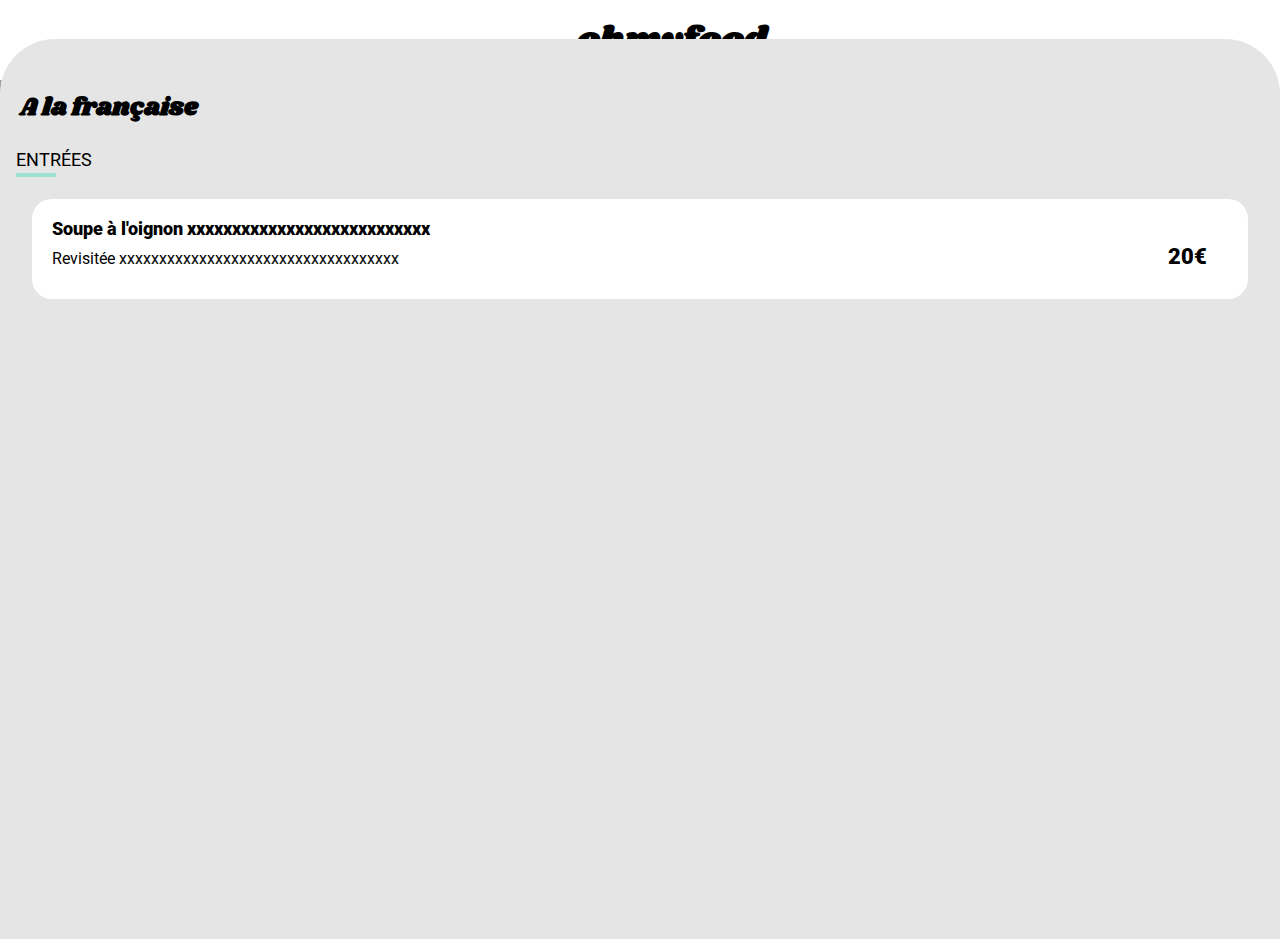
==== a-la-francaise.html @ e5d6b462 "plat ajout ... (ellipsis)" ====
<!DOCTYPE html>
<html lang="fr">
    <head>
        <title>OhMyFood</title>
        <meta charset="utf-8">
            
        <!-- Fenêtre virtuelle est un moyen d'améliorer l'aspect des sites non optimisés pour les mobiles sur les appareils à écran étroit-->
        <meta name="viewport" content="width=device-width, initial-scale=1.0">
        
        <!--Intégration de normalize.css pour une meilleure compatibilité des moteurs de recherche -->
        <link rel="stylesheet" type="text/css" href="sources/normalize.css">   
        
        <!--Pré-télechargement de la police d'écriture "Roboto" et "Shrikhand"avec fonts.google-->
        <link rel="preconnect" href="https://fonts.googleapis.com">
        <link rel="preconnect" href="https://fonts.gstatic.com" crossorigin>
        <link href="https://fonts.googleapis.com/css2?family=Roboto:wght@100;300;400;500;700;900&family=Shrikhand&display=swap" rel="stylesheet">
            
        <!--Intégration de la mise en forme de la page avec style.css-->
        <link rel="stylesheet" type="text/css" href="sources/style.css">
        
        <!--Pour mettre l'icone dans l'onglet-->
        <link rel="icon" href="images\logo\ohmyfood@2x.svg" type="image/png"> 
    </head>
    <body>
        <header class="header__en-tete">
            <a href="index.html"><i class="fa-solid fa-arrow-left header__en-tete__icone"></i></a>
            <h1 class="header__en-tete__logo">ohmyfood</h1>
        </header>
        <img src="images\restaurants\toa-heftiba-DQKerTsQwi0-unsplash.jpg"alt="restaurant à la française"class="header__photo">
        <main class="menu">
            <section class="menu__en-tete">
                <h2 class="menu__en-tete__titre">A la française</h2>
                <div class="menu__en-tete__icone">
                    <i class="far fa-heart fa menu__en-tete__icone__coeur"></i>
                    <i class="fa-solid fa-heart fa menu__en-tete__icone__coeur2"></i>
                </div>
            </section>
            <section class="menu__plat">
                <h3 class="menu__plat__titre">entrées</h3>
                <section class="menu__plat__entree delay--0">
                    <header class="menu__plat__entree__header">
                        <h3 class="menu__plat__entree__header__titre">Soupe à l'oignon xxxxxxxxxxxxxxxxxxxxxxxxxxx</h3>
                        <h4 class="menu__plat__entree__header__commentaire">Revisitée xxxxxxxxxxxxxxxxxxxxxxxxxxxxxxxxxxx</h4>
                    </header>
                    <div class="menu__plat__entree__prix">20€</div>
                    <div class="menu__plat__entree__confirmation">
                        <div class="menu__plat__entree__confirmation__animicone">
                            <i class="menu__plat__entree__confirmation__animicone__icone fas fa-check"></i>
                        </div>
                    </div>
                    
                </section> 
            </section>
        </main>
    <!-- Intégration des icones de la bibliotheque fontAwesome -->
    <script src="https://kit.fontawesome.com/7bbbf8beb9.js" crossorigin="anonymous"></script> 
    </body>
</html>
---- sources/style.css ----
@charset "UTF-8";
.logo {
  -webkit-animation: swing-top-fwd 4s linear;
          animation: swing-top-fwd 4s linear;
  -webkit-animation: reset_opacity 4s linear;
          animation: reset_opacity 4s linear;
  -webkit-animation-fill-mode: forwards;
          animation-fill-mode: forwards;
}
.logo__container {
  width: 60%;
  display: flex;
  position: fixed;
  left: 0;
  right: 0;
  bottom: 0;
  top: 0;
  z-index: -10;
  padding-top: 20px;
}
.logo__container__O {
  fill: #9356DC;
  -webkit-animation: swing-top-fwd 0.4s cubic-bezier(0.25, 0.46, 0.45, 0.94) both;
          animation: swing-top-fwd 0.4s cubic-bezier(0.25, 0.46, 0.45, 0.94) both;
  -webkit-animation-delay: 100ms;
          animation-delay: 100ms;
}
.logo__container__H {
  fill: #FF79DA;
  -webkit-animation: swing-top-fwd 0.4s cubic-bezier(0.25, 0.46, 0.45, 0.94) both;
          animation: swing-top-fwd 0.4s cubic-bezier(0.25, 0.46, 0.45, 0.94) both;
  -webkit-animation-delay: 400ms;
          animation-delay: 400ms;
}
.logo__container__M {
  fill: #99E2D0;
  -webkit-animation: swing-top-fwd 0.4s cubic-bezier(0.25, 0.46, 0.45, 0.94) both;
          animation: swing-top-fwd 0.4s cubic-bezier(0.25, 0.46, 0.45, 0.94) both;
  -webkit-animation-delay: 700ms;
          animation-delay: 700ms;
}
.logo__container__Y {
  fill: #9356DC;
  -webkit-animation: swing-top-fwd 0.4s cubic-bezier(0.25, 0.46, 0.45, 0.94) both;
          animation: swing-top-fwd 0.4s cubic-bezier(0.25, 0.46, 0.45, 0.94) both;
  -webkit-animation-delay: 1000ms;
          animation-delay: 1000ms;
}
.logo__container__F {
  fill: #FF79DA;
  -webkit-animation: swing-top-fwd 0.4s cubic-bezier(0.25, 0.46, 0.45, 0.94) both;
          animation: swing-top-fwd 0.4s cubic-bezier(0.25, 0.46, 0.45, 0.94) both;
  -webkit-animation-delay: 1300ms;
          animation-delay: 1300ms;
}
.logo__container__o {
  fill: #99E2D0;
  -webkit-animation: swing-top-fwd 0.4s cubic-bezier(0.25, 0.46, 0.45, 0.94) both;
          animation: swing-top-fwd 0.4s cubic-bezier(0.25, 0.46, 0.45, 0.94) both;
  -webkit-animation-delay: 1600ms;
          animation-delay: 1600ms;
}
.logo__container__0 {
  fill: #9356DC;
  -webkit-animation: swing-top-fwd 0.4s cubic-bezier(0.25, 0.46, 0.45, 0.94) both;
          animation: swing-top-fwd 0.4s cubic-bezier(0.25, 0.46, 0.45, 0.94) both;
  -webkit-animation-delay: 1900ms;
          animation-delay: 1900ms;
}
.logo__container__D {
  fill: #FF79DA;
  -webkit-animation: swing-top-fwd 0.4s cubic-bezier(0.25, 0.46, 0.45, 0.94) both;
          animation: swing-top-fwd 0.4s cubic-bezier(0.25, 0.46, 0.45, 0.94) both;
  -webkit-animation-delay: 2200ms;
          animation-delay: 2200ms;
}

.chargement {
  position: fixed;
  left: 0;
  right: 0;
  top: 0;
  bottom: 0;
  -webkit-animation: loader 3s linear;
          animation: loader 3s linear;
  -webkit-animation-fill-mode: forwards;
          animation-fill-mode: forwards;
  z-index: -10;
}
.chargement__container {
  display: flex;
  margin: auto;
  position: fixed;
  left: 0;
  right: 0;
  top: 0.5;
  bottom: 0;
  padding-bottom: 100px;
}
.chargement__container__assiette {
  width: 300px;
  height: 300px;
  border-radius: 50%;
  box-shadow: inset 0 -2px 1px rgb(72, 48, 32);
  scale: 0.8;
  background: #ab98c2;
}
.chargement__container__assiette__fond {
  margin: 15%;
  min-width: 70%;
  max-width: 70%;
  min-height: 70%;
  max-height: 70%;
  border-radius: 50%;
  box-shadow: inset 0 5px 3px rgba(0, 0, 0, 0.3), inset 0 -2px 1px rgb(255, 255, 255);
}
.chargement__container__assiette__fond__centre {
  background: #000;
  border-radius: 50%;
  position: absolute;
  left: 50%;
  top: 50%;
  transform: translate(-50%, -50%);
  width: 5%;
  height: 5%;
}
.chargement__container__assiette__fond__centre__container-fourchette {
  position: absolute;
  top: 0;
  right: 0;
  bottom: 0;
  left: 0;
  -webkit-animation: rotate 6s infinite linear;
          animation: rotate 6s infinite linear;
}
.chargement__container__assiette__fond__centre__container-fourchette__fourchette {
  position: absolute;
  scale: 0.25;
  top: -430px;
  left: -63px;
}
.chargement__container__assiette__fond__centre__container-couteau {
  position: absolute;
  top: 0;
  right: 0;
  bottom: 0;
  left: 0;
  -webkit-animation: rotate 2s infinite linear;
          animation: rotate 2s infinite linear;
}
.chargement__container__assiette__fond__centre__container-couteau__couteau {
  position: absolute;
  scale: 0.2;
  rotate: 90deg;
  top: -370px;
  left: 25px;
}

@-webkit-keyframes rotate {
  100% {
    transform: rotateZ(720deg);
  }
}

@keyframes rotate {
  100% {
    transform: rotateZ(720deg);
  }
}
@-webkit-keyframes loader {
  0% {
    scale: 0.8;
  }
  90% {
    scale: 1;
  }
  95% {
    opacity: 1.2;
  }
  100% {
    opacity: 0;
    scale: 1.5;
    visibility: hidden;
  }
}
@keyframes loader {
  0% {
    scale: 0.8;
  }
  90% {
    scale: 1;
  }
  95% {
    opacity: 1.2;
  }
  100% {
    opacity: 0;
    scale: 1.5;
    visibility: hidden;
  }
}
@-webkit-keyframes swing-top-fwd {
  0% {
    transform: rotateX(180deg);
    transform-origin: bottom;
  }
  100% {
    transform: rotateX(0);
    transform-origin: bottom;
  }
}
@keyframes swing-top-fwd {
  0% {
    transform: rotateX(180deg);
    transform-origin: bottom;
  }
  100% {
    transform: rotateX(0);
    transform-origin: bottom;
  }
}
@-webkit-keyframes reset_opacity {
  100% {
    opacity: 0;
    visibility: hidden;
  }
}
@keyframes reset_opacity {
  100% {
    opacity: 0;
    visibility: hidden;
  }
}
* {
  box-sizing: border-box;
  padding: 0;
  margin: 0 auto;
  scroll-behavior: smooth;
  max-width: 1400px;
}

h2 {
  font-size: 22px;
}

h3 {
  font-size: 18px;
}

body {
  font-family: "roboto", sans-serif;
}

.main {
  -webkit-animation: cache 5s linear;
          animation: cache 5s linear;
  display: flex;
  flex-direction: column;
}

footer {
  -webkit-animation: cache 5s linear;
          animation: cache 5s linear;
}

ul {
  list-style-type: none;
}

a {
  text-decoration: none;
  color: black;
}

@-webkit-keyframes cache {
  0% {
    opacity: 0;
  }
  60% {
    opacity: 0;
  }
  100% {
    opacity: 1;
  }
}

@keyframes cache {
  0% {
    opacity: 0;
  }
  60% {
    opacity: 0;
  }
  100% {
    opacity: 1;
  }
}
@-webkit-keyframes sortie_cache {
  0% {
    opacity: 1;
  }
  60% {
    opacity: 0;
  }
  100% {
    opacity: 0;
  }
}
@keyframes sortie_cache {
  0% {
    opacity: 1;
  }
  60% {
    opacity: 0;
  }
  100% {
    opacity: 0;
  }
}
.nav {
  -webkit-animation: cache 5s linear;
          animation: cache 5s linear;
  z-index: 10;
  min-width: 350px;
}
.nav__header {
  height: 60px;
  display: flex;
  justify-content: center;
  align-items: center;
}
.nav__header__logo {
  font-family: "Shrikhand", sans-serif;
  font-size: 30px;
  text-align: center;
}
.nav__localisation {
  width: 100%;
  box-shadow: 0px 4px 0px 0px #d3d2d2 inset;
  background: linear-gradient(#e2e2e2, #f3f3f3);
  display: flex;
  align-items: center;
  justify-content: center;
  height: 60px;
}
.nav__localisation__container {
  display: flex;
  width: 240px;
  height: 40px;
  align-items: center;
  justify-content: center;
}
.nav__localisation__container__icone {
  font-size: 18px;
  width: 50px;
  text-align: right;
}
.nav__localisation__container__input {
  white-space: nowrap;
  font-weight: 700;
  width: 80%;
  padding-left: 15px;
  font-size: 18px;
  border: none;
  background: transparent;
  padding-top: 5px;
}
.nav__localisation__container__input:focus {
  outline: none; /* enlevement de la bordure entrée input */
}
.nav__localisation__container__input::-moz-placeholder { /* police zone de recherche en noire par défault */
  font-weight: bold;
  color: black;
}
.nav__localisation__container__input:-ms-input-placeholder { /* police zone de recherche en noire par défault */
  font-weight: bold;
  color: black;
}
.nav__localisation__container__input::placeholder { /* police zone de recherche en noire par défault */
  font-weight: bold;
  color: black;
}
.nav__localisation__container__input::-moz-placeholder { /* Mozilla Firefox 19+ */
  color: #666;
  opacity: 1;
}
.nav__explo {
  flex-direction: column;
  width: 100%;
  display: flex;
  text-align: center;
  background: linear-gradient(#ffffff, #f2f1f1);
  padding-bottom: 30px;
}
.nav__explo__titre {
  font-weight: 900;
  height: 120px;
  padding-top: 20px;
  display: flex;
  justify-content: center;
  align-items: center;
}
.nav__explo__soustitre {
  height: 100px;
  font-size: 18px;
  display: flex;
  justify-content: center;
  align-items: center;
}
.nav__explo__bouton {
  height: 120px;
  width: 250px;
  display: flex;
  justify-content: center;
  align-items: center;
  cursor: pointer;
}
.nav__explo__bouton__titre {
  font-size: 18px;
  font-weight: 500;
  width: 100%;
  padding: 18px;
  border-radius: 10%/50%;
  color: white;
  background: linear-gradient(#FF79DA, #9356DC);
  box-shadow: 0px 4px 4px 2px #cfcece;
}
.nav__explo__bouton__titre:hover {
  box-shadow: 0px 2px 2px 2px #4c4c4c;
  background: linear-gradient(#f89fdf, #b48fe0);
}

.main__filtre {
  display: flex;
  flex-wrap: wrap;
  justify-content: space-between;
  margin-top: 40px;
}
@media all and (min-width: 768px) {
  .main__filtre {
    width: 90%;
  }
}
.main__filtre__titre {
  width: 100%;
  text-align: left;
  font-weight: 900;
  height: 60px;
  margin-left: 15px;
}
@media all and (min-width: 768px) {
  .main__filtre__titre {
    text-align: center;
  }
}
.main__filtre__bouton {
  display: flex;
  width: 90%;
  height: 80px;
  justify-content: center;
  align-items: center;
  border-radius: 25px;
  position: relative;
  box-shadow: 0px 4px 4px 2px #dcdbdb;
  margin-left: 25px;
  margin-bottom: 15px;
  margin-right: 5px;
}
@media all and (min-width: 768px) {
  .main__filtre__bouton {
    width: 45%;
    margin-left: 10px;
    margin-right: 10px;
  }
}
@media all and (min-width: 992px) {
  .main__filtre__bouton {
    width: 30%;
  }
}
.main__filtre__bouton__N {
  max-height: 30px;
  min-height: 30px;
  max-width: 30px;
  min-width: 30px;
  display: flex;
  justify-content: center;
  align-items: center;
  border-radius: 50%;
  background: #9356DC;
  color: white;
  position: relative;
  top: 0;
  left: -15px;
}
.main__filtre__bouton__icone {
  font-size: 25px;
  width: 20%;
  padding-left: 10px;
  color: #a2a1a1;
}
.main__filtre__bouton__titre {
  white-space: nowrap;
  width: 80%;
}
.main__filtre__bouton:hover {
  background-color: #f7f0ff;
  cursor: pointer;
}
.main__filtre__bouton:hover .main__filtre__bouton__icone {
  color: #9356DC;
}

.main__resto {
  display: flex;
  flex-wrap: wrap;
  justify-content: space-between;
}
@media all and (min-width: 768px) {
  .main__resto {
    width: 90%;
  }
}
.main__resto__titre {
  width: 100%;
  margin-bottom: 40px;
  font-weight: 900;
  margin-top: 30px;
  padding-left: 15px;
}
@media all and (min-width: 768px) {
  .main__resto__titre {
    text-align: center;
  }
}
.main__resto__article {
  width: 95%;
  margin-bottom: 40px;
  height: 200px;
  box-shadow: 0px 4px 4px 2px #dcdbdb;
  border-radius: 20px;
}
@media all and (min-width: 768px) {
  .main__resto__article {
    margin: 0 0 40px 0;
    width: 45%;
  }
}
@media all and (min-width: 992px) {
  .main__resto__article {
    width: 23%;
    margin-left: 0;
  }
}
.main__resto__article__photo {
  position: relative;
}
.main__resto__article__photo__image {
  -o-object-fit: cover;
     object-fit: cover;
  width: 100%;
  height: 120px;
  border-radius: 20px 20px 0 0;
}
.main__resto__article__photo__promo {
  position: absolute;
  top: 0;
  right: 0;
  width: 85px;
  height: 45px;
  display: flex;
  align-items: center;
  justify-content: center;
}
.main__resto__article__photo__promo__nouveau {
  width: 65px;
  height: 25px;
  padding: 5px;
  background-color: rgb(153, 226, 208);
  color: rgb(19, 146, 116);
  font-weight: 600;
  font-size: 12px;
}
.main__resto__article__contenue {
  display: flex;
  width: 100%;
  height: 50px;
  padding: 10px;
}
.main__resto__article__contenue__texte {
  width: 90%;
  text-align: left;
}
.main__resto__article__contenue__texte__titre {
  height: 25px;
}
.main__resto__article__contenue__icone {
  width: 10%;
  position: relative;
}
.main__resto__article__contenue__icone__coeur {
  cursor: pointer;
  font-size: 24px;
  position: absolute;
}
.main__resto__article__contenue__icone__coeur2 {
  cursor: pointer;
  font-size: 25px;
  opacity: 0;
  background: -webkit-linear-gradient(#9356DC, #FF79DA);
  background-clip: text;
  -webkit-background-clip: text;
  color: transparent;
  position: absolute;
}
.main__resto__article__contenue__icone__coeur2:hover {
  cursor: pointer;
  -webkit-animation: cache 800ms linear;
          animation: cache 800ms linear;
  -webkit-animation-fill-mode: forwards;
          animation-fill-mode: forwards;
}
.main__resto__article__contenue__icone__coeur2:not(:hover) {
  cursor: pointer;
  -webkit-animation: sortie_cache 800ms linear;
          animation: sortie_cache 800ms linear;
  -webkit-animation-fill-mode: forwards;
          animation-fill-mode: forwards;
}
@media all and (min-width: 768px) {
  .main__resto__article__contenue__icone__coeur2:active {
    cursor: pointer;
    -webkit-animation: cache 400ms linear;
            animation: cache 400ms linear;
    -webkit-animation-fill-mode: forwards;
            animation-fill-mode: forwards;
  }
}

.footer {
  width: 100%;
  text-align: center;
  background-color: rgb(53, 53, 53);
  padding: 10px 0 30px 22px;
}
@media all and (max-width: 768px) {
  .footer {
    text-align: left;
  }
}
.footer__titre {
  font-family: "Shrikhand", sans-serif;
  height: 60px;
  font-size: 22px;
  padding-top: 10px;
  color: rgb(255, 255, 255);
}
.footer__lien {
  color: rgb(255, 255, 255);
  line-height: 25px;
}

.header__en-tete {
  display: flex;
  flex-wrap: wrap;
  align-items: center;
  height: 80px;
  width: 100%;
}
.header__en-tete__icone {
  font-size: 20px;
  width: 10%;
}
.header__en-tete__logo {
  display: flex;
  justify-content: center;
  font-size: 35px;
  width: 90%;
  font-family: "Shrikhand", sans-serif;
}

.header__photo {
  width: 100%;
  height: 300px;
  -o-object-fit: cover;
     object-fit: cover;
  position: relative;
  z-index: 5;
}

.menu {
  width: 100%;
  height: 900px;
  background-color: rgb(229, 229, 229);
  margin-top: -60px;
  border-radius: 55px 55px 0px 0px;
  position: relative;
  z-index: 10;
}
.menu__en-tete {
  width: 100%;
  display: flex;
  padding-top: 50px;
}
.menu__en-tete__titre {
  font-family: "Shrikhand", sans-serif;
  width: 90%;
  height: 60px;
  padding-left: 20px;
  font-size: 25px;
}
.menu__en-tete__icone {
  width: 10%;
  position: relative;
}
.menu__en-tete__icone__coeur {
  font-size: 30px;
}
.menu__en-tete__icone__coeur2 {
  position: absolute;
  bottom: 30px;
  left: 0;
  opacity: 0;
  background: -webkit-linear-gradient(#9356DC, #FF79DA);
  background-clip: text;
  -webkit-background-clip: text;
  color: transparent;
  font-size: 30px;
}
.menu__en-tete__icone__coeur2:hover {
  cursor: pointer;
  -webkit-animation: cache 500ms linear;
          animation: cache 500ms linear;
  -webkit-animation-fill-mode: forwards;
          animation-fill-mode: forwards;
}
.menu__en-tete__icone__coeur2:not(:hover) {
  cursor: pointer;
  -webkit-animation: sortie_cache 500ms linear;
          animation: sortie_cache 500ms linear;
  -webkit-animation-fill-mode: forwards;
          animation-fill-mode: forwards;
}
@media all and (max-width: 768px) {
  .menu__en-tete__icone__coeur2:active {
    cursor: pointer;
    -webkit-animation: cache 500ms linear;
            animation: cache 500ms linear;
    -webkit-animation-fill-mode: forwards;
            animation-fill-mode: forwards;
  }
}
.menu__plat {
  display: flex;
  flex-wrap: wrap;
  width: 100%;
  height: 60px;
  -webkit-animation: cache 2s linear;
          animation: cache 2s linear;
  animation: cache 2s linear;
  animation: cache 2s linear;
}
.menu__plat__titre {
  text-transform: uppercase;
  font-weight: normal;
  padding-left: 16px;
  width: 100%;
  height: 30px;
  margin-bottom: 20px;
  position: relative;
}
.menu__plat__titre::after {
  content: "";
  width: 40px;
  height: 4px;
  background-color: #99E2D0;
  position: absolute;
  left: 0;
  bottom: 2px;
  margin-left: 16px;
}
.menu__plat__entree {
  display: flex;
  width: 95%;
  height: 100px;
  overflow: hidden;
  position: relative;
  background: white;
  border-radius: 20px;
}
.menu__plat__entree__header {
  width: 80%;
  margin-left: 20px;
  padding-top: 15px;
  line-height: 30px;
  white-space: nowrap;
  text-overflow: ellipsis;
  overflow: hidden;
}
.menu__plat__entree__header__titre {
  font-weight: 900;
  white-space: nowrap;
  text-overflow: ellipsis;
  overflow: hidden;
}
.menu__plat__entree__header__commentaire {
  font-weight: 400;
  white-space: nowrap;
  text-overflow: ellipsis;
  overflow: hidden;
}
.menu__plat__entree__prix {
  width: 10%;
  padding-bottom: 30px;
  font-weight: 900;
  display: flex;
  align-items: flex-end;
  justify-content: flex-end;
  margin-right: 10px;
  font-size: 22px;
}
.menu__plat__entree__confirmation {
  background-color: #99E2D0;
  margin-right: -100px;
  width: 100px;
  display: flex;
  align-items: center;
  justify-content: center;
  transition-duration: 1.2s;
}
.menu__plat__entree__confirmation__animicone {
  height: 30px;
  width: 30px;
  background-color: white;
  display: flex;
  align-items: center;
  justify-content: center;
  border-radius: 100px;
  transform: rotate(0);
  transition-duration: 1s;
}
.menu__plat__entree__confirmation__animicone__icone {
  color: #99E2D0;
}
.menu__plat__entree:hover .menu__plat__entree__confirmation {
  cursor: pointer;
  margin-right: -1px;
}
.menu__plat__entree:hover .menu__plat__entree__confirmation__animicone {
  cursor: pointer;
  transform: rotate(360deg);
}/*# sourceMappingURL=style.css.map */
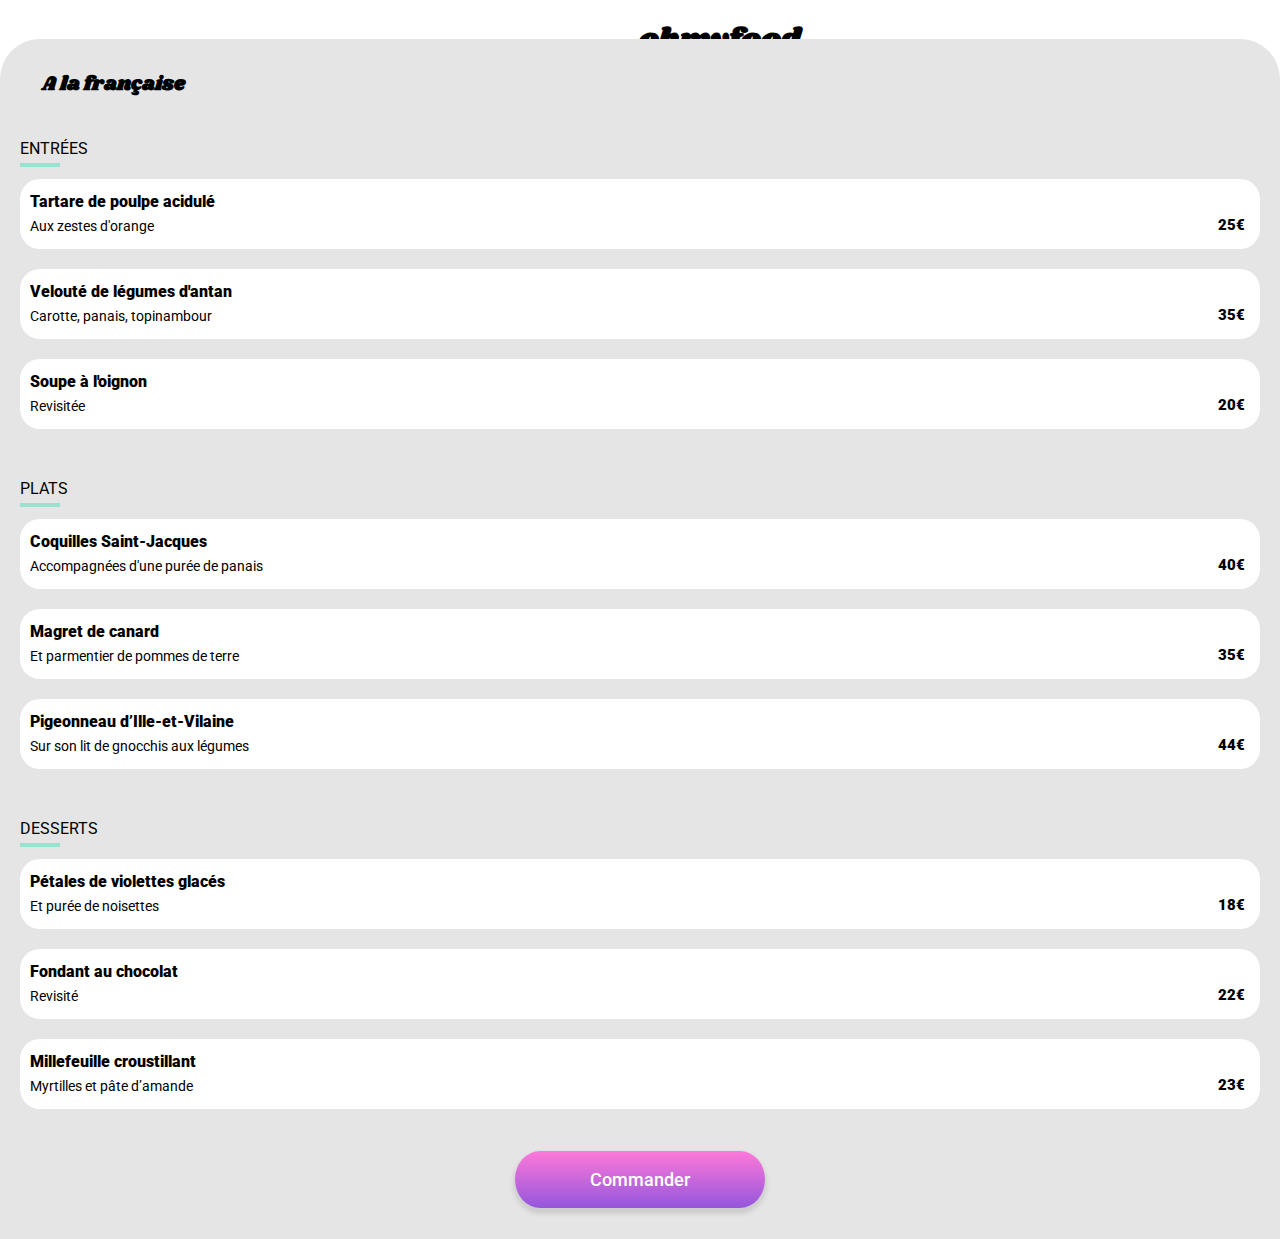
==== commit c37a1827: "carte à la francaise" ====
--- a/a-la-francaise.html
+++ b/a-la-francaise.html
@@ -35,22 +35,122 @@
                     <i class="fa-solid fa-heart fa menu__en-tete__icone__coeur2"></i>
                 </div>
             </section>
-            <section class="menu__plat">
-                <h3 class="menu__plat__titre">entrées</h3>
-                <section class="menu__plat__entree delay--0">
-                    <header class="menu__plat__entree__header">
-                        <h3 class="menu__plat__entree__header__titre">Soupe à l'oignon xxxxxxxxxxxxxxxxxxxxxxxxxxx</h3>
-                        <h4 class="menu__plat__entree__header__commentaire">Revisitée xxxxxxxxxxxxxxxxxxxxxxxxxxxxxxxxxxx</h4>
+            <section class="menu__repas">
+                <h3 class="menu__repas__titre">entrées</h3>
+                <article class="menu__repas__entree delay-0">
+                    <header class="menu__repas__entree__header">
+                        <h3 class="menu__repas__entree__header__titre">Tartare de poulpe acidulé</h3>
+                        <h4 class="menu__repas__entree__header__commentaire">Aux zestes d'orange</h4>
                     </header>
-                    <div class="menu__plat__entree__prix">20€</div>
-                    <div class="menu__plat__entree__confirmation">
-                        <div class="menu__plat__entree__confirmation__animicone">
-                            <i class="menu__plat__entree__confirmation__animicone__icone fas fa-check"></i>
+                    <div class="menu__repas__entree__prix">25€</div>
+                    <div class="menu__repas__entree__confirmation">
+                        <div class="menu__repas__entree__confirmation__animicone">
+                            <i class="menu__repas__entree__confirmation__animicone__icone fas fa-check"></i>
                         </div>
                     </div>
-                    
-                </section> 
+                </article>   
+                <article class="menu__repas__entree delay-1">
+                    <header class="menu__repas__entree__header">
+                        <h3 class="menu__repas__entree__header__titre">Velouté de légumes d'antan</h3>
+                        <h4 class="menu__repas__entree__header__commentaire">Carotte, panais, topinambour</h4>
+                    </header>
+                    <div class="menu__repas__entree__prix">35€</div>
+                    <div class="menu__repas__entree__confirmation">
+                        <div class="menu__repas__entree__confirmation__animicone">
+                            <i class="menu__repas__entree__confirmation__animicone__icone fas fa-check"></i>
+                        </div>
+                    </div>
+                </article>   
+                <article class="menu__repas__entree delay-2">
+                    <header class="menu__repas__entree__header">
+                        <h3 class="menu__repas__entree__header__titre">Soupe à l'oignon</h3>
+                        <h4 class="menu__repas__entree__header__commentaire">Revisitée</h4>
+                    </header>
+                    <div class="menu__repas__entree__prix">20€</div>
+                    <div class="menu__repas__entree__confirmation">
+                        <div class="menu__repas__entree__confirmation__animicone">
+                            <i class="menu__repas__entree__confirmation__animicone__icone fas fa-check"></i>
+                        </div>
+                    </div>
+                </article> 
+                <h3 class="menu__repas__titre">PLATS</h3>
+                <article class="menu__repas__plat delay-3">
+                    <header class="menu__repas__plat__header">
+                        <h3 class="menu__repas__plat__header__titre">Coquilles Saint-Jacques</h3>
+                        <h4 class="menu__repas__plat__header__commentaire">Accompagnées d'une purée de panais</h4>
+                    </header>
+                    <div class="menu__repas__plat__prix">40€</div>
+                    <div class="menu__repas__plat__confirmation">
+                        <div class="menu__repas__plat__confirmation__animicone">
+                            <i class="menu__repas__plat__confirmation__animicone__icone fas fa-check"></i>
+                        </div>
+                    </div>
+                </article>   
+                <article class="menu__repas__plat delay-4">
+                    <header class="menu__repas__plat__header">
+                        <h3 class="menu__repas__plat__header__titre">Magret de canard</h3>
+                        <h4 class="menu__repas__plat__header__commentaire">Et parmentier de pommes de terre</h4>
+                    </header>
+                    <div class="menu__repas__plat__prix">35€</div>
+                    <div class="menu__repas__plat__confirmation">
+                        <div class="menu__repas__plat__confirmation__animicone">
+                            <i class="menu__repas__plat__confirmation__animicone__icone fas fa-check"></i>
+                        </div>
+                    </div>
+                </article>   
+                <article class="menu__repas__plat delay-5">
+                    <header class="menu__repas__plat__header">
+                        <h3 class="menu__repas__plat__header__titre">Pigeonneau d’Ille-et-Vilaine</h3>
+                        <h4 class="menu__repas__plat__header__commentaire">Sur son lit de gnocchis aux légumes</h4>
+                    </header>
+                    <div class="menu__repas__plat__prix">44€</div>
+                    <div class="menu__repas__plat__confirmation">
+                        <div class="menu__repas__plat__confirmation__animicone">
+                            <i class="menu__repas__plat__confirmation__animicone__icone fas fa-check"></i>
+                        </div>
+                    </div>
+                </article>
+                <h3 class="menu__repas__titre">DESSERTS</h3>
+                <article class="menu__repas__desserts delay-6">
+                    <header class="menu__repas__desserts__header">
+                        <h3 class="menu__repas__desserts__header__titre">Pétales de violettes glacés</h3>
+                        <h4 class="menu__repas__desserts__header__commentaire">Et purée de noisettes</h4>
+                    </header>
+                    <div class="menu__repas__desserts__prix">18€</div>
+                    <div class="menu__repas__desserts__confirmation">
+                        <div class="menu__repas__desserts__confirmation__animicone">
+                            <i class="menu__repas__desserts__confirmation__animicone__icone fas fa-check"></i>
+                        </div>
+                    </div>
+                </article>   
+                <article class="menu__repas__desserts delay-7">
+                    <header class="menu__repas__desserts__header">
+                        <h3 class="menu__repas__desserts__header__titre">Fondant au chocolat</h3>
+                        <h4 class="menu__repas__desserts__header__commentaire">Revisité</h4>
+                    </header>
+                    <div class="menu__repas__desserts__prix">22€</div>
+                    <div class="menu__repas__desserts__confirmation">
+                        <div class="menu__repas__desserts__confirmation__animicone">
+                            <i class="menu__repas__desserts__confirmation__animicone__icone fas fa-check"></i>
+                        </div>
+                    </div>
+                </article>   
+                <article class="menu__repas__desserts delay-8">
+                    <header class="menu__repas__desserts__header">
+                        <h3 class="menu__repas__desserts__header__titre">Millefeuille croustillant</h3>
+                        <h4 class="menu__repas__desserts__header__commentaire">Myrtilles et pâte d’amande</h4>
+                    </header>
+                    <div class="menu__repas__desserts__prix">23€</div>
+                    <div class="menu__repas__desserts__confirmation">
+                        <div class="menu__repas__desserts__confirmation__animicone">
+                            <i class="menu__repas__desserts__confirmation__animicone__icone fas fa-check"></i>
+                        </div>
+                    </div>
+                </article>
             </section>
+            <section class="menu__bouton">
+                <h3 class="menu__bouton__titre">Commander</h3>
+            </div>  
         </main>
     <!-- Intégration des icones de la bibliotheque fontAwesome -->
     <script src="https://kit.fontawesome.com/7bbbf8beb9.js" crossorigin="anonymous"></script> 
--- a/sources/style.css
+++ b/sources/style.css
@@ -1,9 +1,39 @@
 @charset "UTF-8";
+.fond {
+  display: flex;
+  margin: auto;
+  position: fixed;
+  left: 0;
+  right: 0;
+  top: 0;
+  bottom: 0;
+  z-index: -20;
+  -webkit-animation: reset_opacity 4s cubic-bezier(1, -0.11, 1, 0.11);
+          animation: reset_opacity 4s cubic-bezier(1, -0.11, 1, 0.11);
+  -webkit-animation-fill-mode: forwards;
+          animation-fill-mode: forwards;
+  background-color: #000;
+}
+.fond .cercle {
+  height: 400px;
+  width: 400px;
+  filter: blur(72px);
+  background: #9356DC;
+  border-radius: 50%;
+  display: flex;
+  margin: auto;
+  scale: 0.5;
+  -webkit-animation: pulsation 1s infinite linear;
+          animation: pulsation 1s infinite linear;
+  -webkit-animation-fill-mode: forwards;
+          animation-fill-mode: forwards;
+}
+
 .logo {
   -webkit-animation: swing-top-fwd 4s linear;
           animation: swing-top-fwd 4s linear;
-  -webkit-animation: reset_opacity 4s linear;
-          animation: reset_opacity 4s linear;
+  -webkit-animation: reset_opacity 4s cubic-bezier(1, -0.11, 1, 0.11);
+          animation: reset_opacity 4s cubic-bezier(1, -0.11, 1, 0.11);
   -webkit-animation-fill-mode: forwards;
           animation-fill-mode: forwards;
 }
@@ -95,7 +125,7 @@
   right: 0;
   top: 0.5;
   bottom: 0;
-  padding-bottom: 100px;
+  padding-bottom: 200px;
 }
 .chargement__container__assiette {
   width: 300px;
@@ -156,12 +186,34 @@
   left: 25px;
 }
 
+@-webkit-keyframes pulsation {
+  0% {
+    transform: scale(0.8);
+  }
+  50% {
+    transform: scale(1.2);
+  }
+  100% {
+    transform: scale(0.8);
+  }
+}
+
+@keyframes pulsation {
+  0% {
+    transform: scale(0.8);
+  }
+  50% {
+    transform: scale(1.2);
+  }
+  100% {
+    transform: scale(0.8);
+  }
+}
 @-webkit-keyframes rotate {
   100% {
     transform: rotateZ(720deg);
   }
 }
-
 @keyframes rotate {
   100% {
     transform: rotateZ(720deg);
@@ -229,6 +281,22 @@
   100% {
     opacity: 0;
     visibility: hidden;
+  }
+}
+@-webkit-keyframes apparition {
+  0% {
+    transform: scale(0);
+  }
+  100% {
+    transform: scale(1);
+  }
+}
+@keyframes apparition {
+  0% {
+    transform: scale(0);
+  }
+  100% {
+    transform: scale(1);
   }
 }
 * {
@@ -244,7 +312,11 @@
 }
 
 h3 {
-  font-size: 18px;
+  font-size: 16px;
+}
+
+h4 {
+  font-size: 14px;
 }
 
 body {
@@ -446,7 +518,7 @@
   text-align: left;
   font-weight: 900;
   height: 60px;
-  margin-left: 15px;
+  margin-left: 20px;
 }
 @media all and (min-width: 768px) {
   .main__filtre__titre {
@@ -455,16 +527,16 @@
 }
 .main__filtre__bouton {
   display: flex;
-  width: 90%;
-  height: 80px;
   justify-content: center;
   align-items: center;
   border-radius: 25px;
   position: relative;
   box-shadow: 0px 4px 4px 2px #dcdbdb;
-  margin-left: 25px;
-  margin-bottom: 15px;
-  margin-right: 5px;
+  background-color: #f6f6f6;
+  width: 100%;
+  margin: 0 20px 20px 30px;
+  width: calc(100% - 50px);
+  height: 70px;
 }
 @media all and (min-width: 768px) {
   .main__filtre__bouton {
@@ -479,23 +551,24 @@
   }
 }
 .main__filtre__bouton__N {
-  max-height: 30px;
-  min-height: 30px;
-  max-width: 30px;
-  min-width: 30px;
+  max-height: 25px;
+  min-height: 25px;
+  max-width: 25px;
+  min-width: 25px;
   display: flex;
   justify-content: center;
   align-items: center;
   border-radius: 50%;
   background: #9356DC;
   color: white;
+  font-size: 12px;
   position: relative;
   top: 0;
   left: -15px;
 }
 .main__filtre__bouton__icone {
-  font-size: 25px;
-  width: 20%;
+  font-size: 20px;
+  width: 15%;
   padding-left: 10px;
   color: #a2a1a1;
 }
@@ -526,7 +599,7 @@
   margin-bottom: 40px;
   font-weight: 900;
   margin-top: 30px;
-  padding-left: 15px;
+  padding-left: 20px;
 }
 @media all and (min-width: 768px) {
   .main__resto__titre {
@@ -534,9 +607,11 @@
   }
 }
 .main__resto__article {
-  width: 95%;
+  width: 100%;
+  margin: 0 20px 0 20px;
+  width: calc(100% - 40px);
+  height: 220px;
   margin-bottom: 40px;
-  height: 200px;
   box-shadow: 0px 4px 4px 2px #dcdbdb;
   border-radius: 20px;
 }
@@ -559,7 +634,7 @@
   -o-object-fit: cover;
      object-fit: cover;
   width: 100%;
-  height: 120px;
+  height: 150px;
   border-radius: 20px 20px 0 0;
 }
 .main__resto__article__photo__promo {
@@ -571,6 +646,9 @@
   display: flex;
   align-items: center;
   justify-content: center;
+  scale: 1;
+  -webkit-animation: pulsation 1s infinite linear;
+          animation: pulsation 1s infinite linear;
 }
 .main__resto__article__photo__promo__nouveau {
   width: 65px;
@@ -584,7 +662,6 @@
 .main__resto__article__contenue {
   display: flex;
   width: 100%;
-  height: 50px;
   padding: 10px;
 }
 .main__resto__article__contenue__texte {
@@ -592,7 +669,7 @@
   text-align: left;
 }
 .main__resto__article__contenue__texte__titre {
-  height: 25px;
+  height: 22px;
 }
 .main__resto__article__contenue__icone {
   width: 10%;
@@ -669,13 +746,13 @@
 }
 .header__en-tete__icone {
   font-size: 20px;
-  width: 10%;
+  width: 25%;
 }
 .header__en-tete__logo {
   display: flex;
   justify-content: center;
-  font-size: 35px;
-  width: 90%;
+  font-size: 30px;
+  width: 75%;
   font-family: "Shrikhand", sans-serif;
 }
 
@@ -690,42 +767,39 @@
 
 .menu {
   width: 100%;
-  height: 900px;
   background-color: rgb(229, 229, 229);
   margin-top: -60px;
-  border-radius: 55px 55px 0px 0px;
+  border-radius: 40px 40px 0px 0px;
   position: relative;
   z-index: 10;
 }
 .menu__en-tete {
   width: 100%;
   display: flex;
-  padding-top: 50px;
+  padding-top: 30px;
 }
 .menu__en-tete__titre {
   font-family: "Shrikhand", sans-serif;
   width: 90%;
-  height: 60px;
   padding-left: 20px;
-  font-size: 25px;
+  font-size: 20px;
 }
 .menu__en-tete__icone {
-  width: 10%;
+  padding-right: 40px;
   position: relative;
 }
 .menu__en-tete__icone__coeur {
-  font-size: 30px;
+  font-size: 20px;
 }
 .menu__en-tete__icone__coeur2 {
   position: absolute;
-  bottom: 30px;
   left: 0;
   opacity: 0;
   background: -webkit-linear-gradient(#9356DC, #FF79DA);
   background-clip: text;
   -webkit-background-clip: text;
   color: transparent;
-  font-size: 30px;
+  font-size: 21px;
 }
 .menu__en-tete__icone__coeur2:hover {
   cursor: pointer;
@@ -750,26 +824,21 @@
             animation-fill-mode: forwards;
   }
 }
-.menu__plat {
+.menu__repas {
   display: flex;
   flex-wrap: wrap;
   width: 100%;
-  height: 60px;
-  -webkit-animation: cache 2s linear;
-          animation: cache 2s linear;
-  animation: cache 2s linear;
-  animation: cache 2s linear;
-}
-.menu__plat__titre {
+}
+.menu__repas__titre {
   text-transform: uppercase;
   font-weight: normal;
-  padding-left: 16px;
+  padding-left: 20px;
   width: 100%;
   height: 30px;
-  margin-bottom: 20px;
   position: relative;
-}
-.menu__plat__titre::after {
+  margin-top: 40px;
+}
+.menu__repas__titre::after {
   content: "";
   width: 40px;
   height: 4px;
@@ -777,76 +846,152 @@
   position: absolute;
   left: 0;
   bottom: 2px;
-  margin-left: 16px;
-}
-.menu__plat__entree {
-  display: flex;
-  width: 95%;
-  height: 100px;
+  margin-left: 20px;
+}
+.menu__repas__entree, .menu__repas__plat, .menu__repas__desserts {
+  display: flex;
+  width: 100%;
+  margin: 10px 20px 10px 20px;
+  width: calc(100% - 40px);
+  height: 70px;
   overflow: hidden;
   position: relative;
   background: white;
   border-radius: 20px;
-}
-.menu__plat__entree__header {
-  width: 80%;
-  margin-left: 20px;
-  padding-top: 15px;
-  line-height: 30px;
+  -webkit-animation: apparition 0.6s;
+          animation: apparition 0.6s;
+  -webkit-animation-timing-function: cubic-bezier(0.5, 1.58, 0.34, 0.82);
+          animation-timing-function: cubic-bezier(0.5, 1.58, 0.34, 0.82);
+  -webkit-animation-fill-mode: both;
+          animation-fill-mode: both;
+}
+.menu__repas__entree__header, .menu__repas__plat__header, .menu__repas__desserts__header {
+  width: 95%;
+  padding-top: 10px;
+  margin-left: 10px;
+  line-height: 25px;
   white-space: nowrap;
   text-overflow: ellipsis;
   overflow: hidden;
 }
-.menu__plat__entree__header__titre {
+.menu__repas__entree__header__titre, .menu__repas__plat__header__titre, .menu__repas__desserts__header__titre {
   font-weight: 900;
   white-space: nowrap;
   text-overflow: ellipsis;
   overflow: hidden;
 }
-.menu__plat__entree__header__commentaire {
+.menu__repas__entree__header__commentaire, .menu__repas__plat__header__commentaire, .menu__repas__desserts__header__commentaire {
   font-weight: 400;
   white-space: nowrap;
   text-overflow: ellipsis;
   overflow: hidden;
 }
-.menu__plat__entree__prix {
-  width: 10%;
-  padding-bottom: 30px;
+.menu__repas__entree__prix, .menu__repas__plat__prix, .menu__repas__desserts__prix {
+  padding-bottom: 15px;
   font-weight: 900;
   display: flex;
   align-items: flex-end;
   justify-content: flex-end;
   margin-right: 10px;
-  font-size: 22px;
-}
-.menu__plat__entree__confirmation {
+  font-size: 15px;
+}
+.menu__repas__entree__confirmation, .menu__repas__plat__confirmation, .menu__repas__desserts__confirmation {
   background-color: #99E2D0;
-  margin-right: -100px;
-  width: 100px;
+  margin-right: -80px;
+  width: 80px;
   display: flex;
   align-items: center;
   justify-content: center;
   transition-duration: 1.2s;
 }
-.menu__plat__entree__confirmation__animicone {
-  height: 30px;
-  width: 30px;
+.menu__repas__entree__confirmation__animicone, .menu__repas__plat__confirmation__animicone, .menu__repas__desserts__confirmation__animicone {
+  height: 20px;
+  width: 20px;
   background-color: white;
   display: flex;
   align-items: center;
   justify-content: center;
-  border-radius: 100px;
+  border-radius: 100%;
   transform: rotate(0);
   transition-duration: 1s;
 }
-.menu__plat__entree__confirmation__animicone__icone {
+.menu__repas__entree__confirmation__animicone__icone, .menu__repas__plat__confirmation__animicone__icone, .menu__repas__desserts__confirmation__animicone__icone {
   color: #99E2D0;
-}
-.menu__plat__entree:hover .menu__plat__entree__confirmation {
-  cursor: pointer;
-  margin-right: -1px;
-}
-.menu__plat__entree:hover .menu__plat__entree__confirmation__animicone {
+  font-size: 14px;
+}
+.menu__repas__entree:hover .menu__repas__entree__confirmation, .menu__repas__entree:hover .menu__repas__plat__confirmation, .menu__repas__entree:hover .menu__repas__desserts__confirmation, .menu__repas__plat:hover .menu__repas__entree__confirmation, .menu__repas__plat:hover .menu__repas__plat__confirmation, .menu__repas__plat:hover .menu__repas__desserts__confirmation, .menu__repas__desserts:hover .menu__repas__entree__confirmation, .menu__repas__desserts:hover .menu__repas__plat__confirmation, .menu__repas__desserts:hover .menu__repas__desserts__confirmation {
+  cursor: pointer;
+  margin-right: 0;
+}
+.menu__repas__entree:hover .menu__repas__entree__confirmation__animicone, .menu__repas__entree:hover .menu__repas__plat__confirmation__animicone, .menu__repas__entree:hover .menu__repas__desserts__confirmation__animicone, .menu__repas__plat:hover .menu__repas__entree__confirmation__animicone, .menu__repas__plat:hover .menu__repas__plat__confirmation__animicone, .menu__repas__plat:hover .menu__repas__desserts__confirmation__animicone, .menu__repas__desserts:hover .menu__repas__entree__confirmation__animicone, .menu__repas__desserts:hover .menu__repas__plat__confirmation__animicone, .menu__repas__desserts:hover .menu__repas__desserts__confirmation__animicone {
   cursor: pointer;
   transform: rotate(360deg);
+}
+.menu__bouton {
+  height: 120px;
+  width: 250px;
+  display: flex;
+  justify-content: center;
+  align-items: center;
+  cursor: pointer;
+}
+.menu__bouton__titre {
+  font-size: 18px;
+  font-weight: 500;
+  width: 100%;
+  padding: 18px;
+  border-radius: 10%/50%;
+  text-align: center;
+  color: white;
+  background: linear-gradient(#FF79DA, #9356DC);
+  box-shadow: 0px 4px 4px 2px #cfcece;
+}
+.menu__bouton__titre:hover {
+  box-shadow: 0px 2px 2px 2px #4c4c4c;
+  background: linear-gradient(#f89fdf, #b48fe0);
+}
+
+.delay-0 {
+  -webkit-animation-delay: 0s !important;
+          animation-delay: 0s !important;
+}
+
+.delay-1 {
+  -webkit-animation-delay: 0.8s !important;
+          animation-delay: 0.8s !important;
+}
+
+.delay-2 {
+  -webkit-animation-delay: 1.6s !important;
+          animation-delay: 1.6s !important;
+}
+
+.delay-3 {
+  -webkit-animation-delay: 2.4s !important;
+          animation-delay: 2.4s !important;
+}
+
+.delay-4 {
+  -webkit-animation-delay: 3.2s !important;
+          animation-delay: 3.2s !important;
+}
+
+.delay-5 {
+  -webkit-animation-delay: 4s !important;
+          animation-delay: 4s !important;
+}
+
+.delay-6 {
+  -webkit-animation-delay: 4.8s !important;
+          animation-delay: 4.8s !important;
+}
+
+.delay-7 {
+  -webkit-animation-delay: 5.6s !important;
+          animation-delay: 5.6s !important;
+}
+
+.delay-8 {
+  -webkit-animation-delay: 6.4s !important;
+          animation-delay: 6.4s !important;
 }/*# sourceMappingURL=style.css.map */